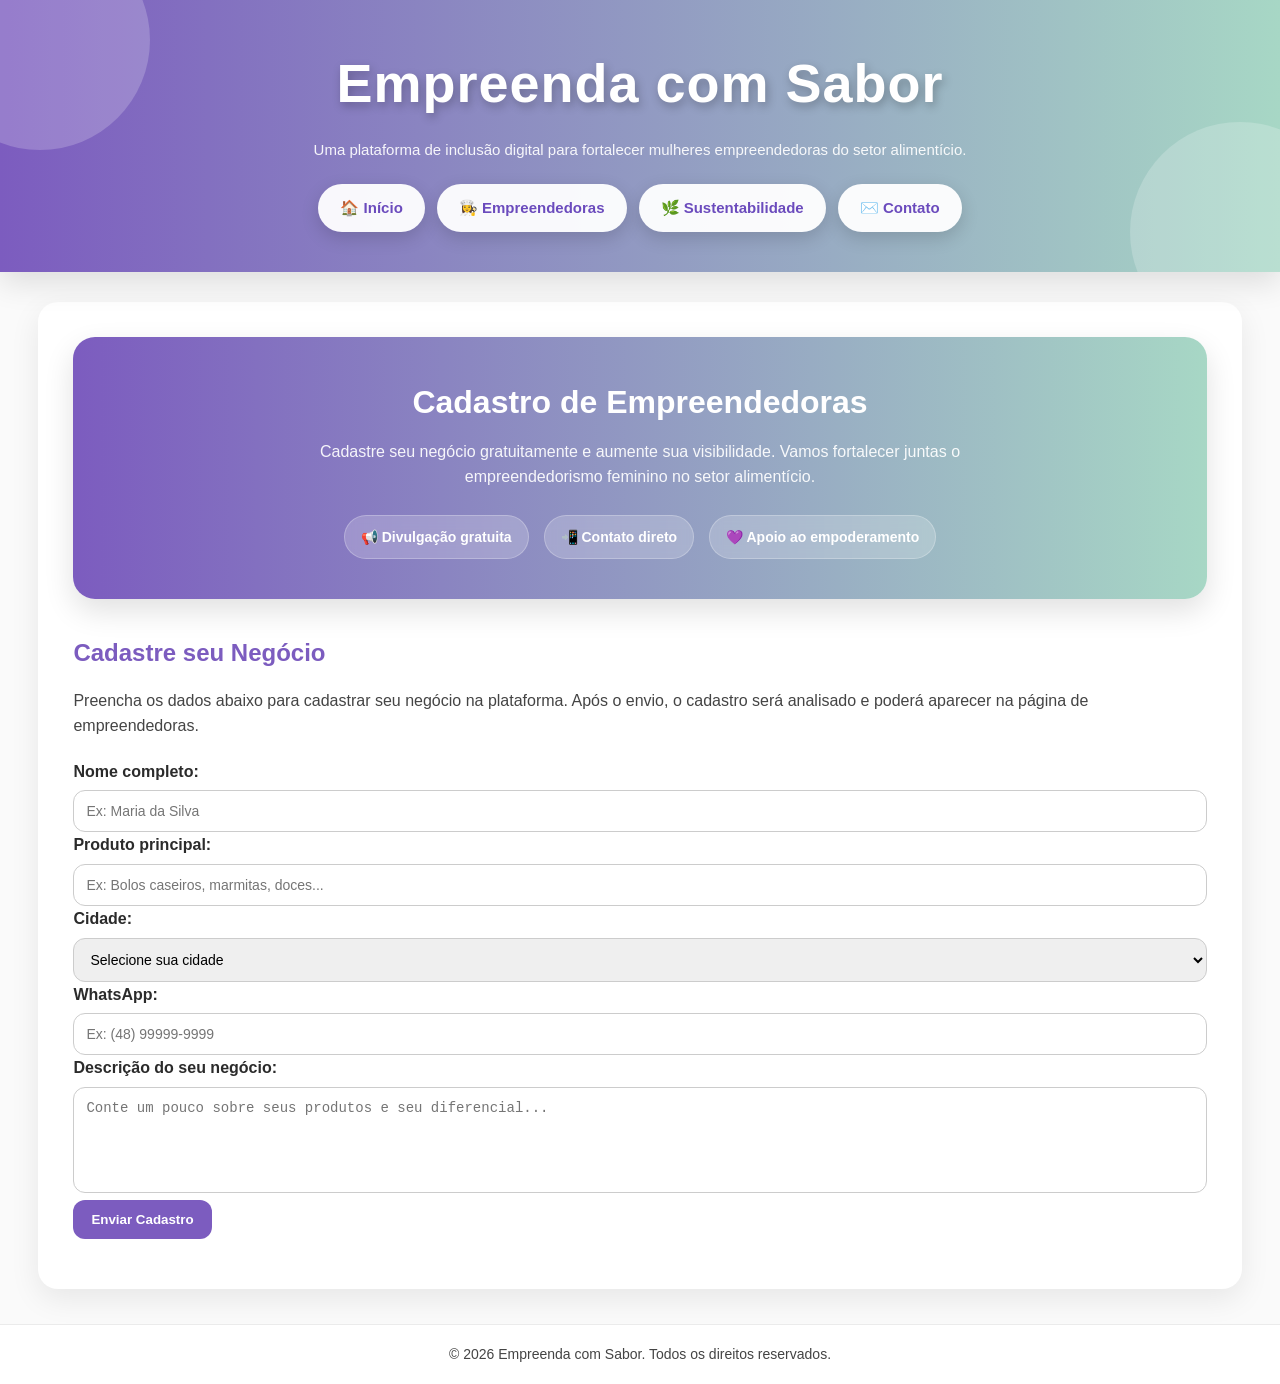
==== contato.html @ 9ca5a4f4 "Atualiza formulário de contato" ====
<!DOCTYPE html>
<html lang="pt-BR">

<head>
    <meta charset="UTF-8">
    <meta name="viewport" content="width=device-width, initial-scale=1.0">
    <title>Contato | Empreenda com Sabor</title>
    <link rel="stylesheet" href="css/style.css">

    <!-- Google analytics -->
    <script async src="https://www.googletagmanager.com/gtag/js?id=G-CT1S5TMFH6"></script>
    <script>
        window.dataLayer = window.dataLayer || [];
        function gtag() { dataLayer.push(arguments); }
        gtag('js', new Date());

        gtag('config', 'G-CT1S5TMFH6');
    </script>

</head>

<body>

    <!-- HEADER -->
    <header class="top-header">
        <div class="header-content">

            <div class="logo-area">
                <h1>Empreenda com Sabor</h1>
                <p>Uma plataforma de inclusão digital para fortalecer mulheres empreendedoras do setor alimentício.</p>
            </div>

            <nav class="menu">
                <a href="index.html">🏠 Início</a>
                <a href="empreendedoras.html">👩‍🍳 Empreendedoras</a>
                <a href="sustentabilidade.html">🌿 Sustentabilidade</a>
                <a href="contato.html">✉️ Contato</a>
            </nav>

        </div>
    </header>

    <!-- CONTEÚDO -->
    <main class="container">

        <section class="banner">

            <h2>Cadastro de Empreendedoras</h2>

            <p>
                Cadastre seu negócio gratuitamente e aumente sua visibilidade.
                Vamos fortalecer juntas o empreendedorismo feminino no setor alimentício.
            </p>

            <div class="banner-highlights">
                <span>📢 Divulgação gratuita</span>
                <span>📲 Contato direto</span>
                <span>💜 Apoio ao empoderamento</span>
            </div>

        </section>

        <h2>Cadastre seu Negócio</h2>

        <p>
            Preencha os dados abaixo para cadastrar seu negócio na plataforma.
            Após o envio, o cadastro será analisado e poderá aparecer na página de empreendedoras.
        </p>

        <form action="https://formsubmit.co/annadara182@gmail.com" method="POST">

            <label for="nome"><strong>Nome completo:</strong></label>
            <input type="text" id="nome" placeholder="Ex: Maria da Silva" required>

            <label for="produto"><strong>Produto principal:</strong></label>
            <input type="text" id="produto" placeholder="Ex: Bolos caseiros, marmitas, doces..." required>

            <label for="cidade"><strong>Cidade:</strong></label>
            <select id="cidade" required>
                <option value="">Selecione sua cidade</option>
                <option value="Palhoça">Palhoça</option>
                <option value="São José">São José</option>
                <option value="Florianópolis">Florianópolis</option>
                <option value="Outra">Outra (Colocar a cidade na descrição)</option>
            </select>

            <label for="telefone"><strong>WhatsApp:</strong></label>
            <input type="tel" id="telefone" placeholder="Ex: (48) 99999-9999" required minlength="10">

            <label for="descricao"><strong>Descrição do seu negócio:</strong></label>
            <textarea id="descricao" rows="5" placeholder="Conte um pouco sobre seus produtos e seu diferencial..."
                required></textarea>

            <button type="submit" class="btn">Enviar Cadastro</button>

        </form>

        <p id="mensagemSucesso" role="alert"></p>

    </main>

    <!-- FOOTER -->
    <footer class="site-footer">
        <p>© 2026 Empreenda com Sabor. Todos os direitos reservados.</p>
    </footer>

    <button id="btnTopo" aria-label="Voltar ao topo">↑</button>
    <script src="js/script.js"></script>

</body>

</html>
---- css/style.css ----
/* -- RESET -- */
* {
    margin: 0;
    padding: 0;
    box-sizing: border-box;
}

/* -- GERAL -- */
body {
    font-family: Arial, sans-serif;
    background-color: #FAFAFA;
    color: #2B2B2B;
    line-height: 1.6;
}

.container {
    width: 94%;
    max-width: 1300px;
    margin: 30px auto;
    background: white;
    padding: 35px;
    border-radius: 20px;
    box-shadow: 0px 10px 30px rgba(0, 0, 0, 0.08);
}

/* -- TIPOGRAFIA -- */
h2 {
    margin-bottom: 15px;
    color: #7C5CBF;
}

p {
    margin-bottom: 15px;
    color: #444;
}

ul {
    margin-left: 20px;
    margin-bottom: 15px;
}

/* -- HEADER -- */
.top-header {
    background: linear-gradient(to right, #7C5CBF, #A7D7C5);
    padding: 40px 20px;
    text-align: center;
    position: relative;
    overflow: hidden;
    box-shadow: 0px 10px 30px rgba(0, 0, 0, 0.12);
}

/* BOLAS DECORATIVAS */
.top-header::before,
.top-header::after {
    content: "";
    position: absolute;
    width: 220px;
    height: 220px;
    background: rgba(255, 255, 255, 0.20);
    border-radius: 50%;
}

.top-header::before {
    top: -70px;
    left: -70px;
}

.top-header::after {
    bottom: -70px;
    right: -70px;
}

.header-content {
    position: relative;
    z-index: 2;
}

.logo-area h1 {
    color: white;
    font-size: 54px;
    font-weight: bold;
    margin-bottom: 12px;
    letter-spacing: 1px;
    text-shadow: 2px 4px 10px rgba(0, 0, 0, 0.25);
}

.logo-area p {
    font-size: 15px;
    color: rgba(255, 255, 255, 0.92);
    max-width: 780px;
    margin: auto;
    margin-bottom: 22px;
}

/* -- MENU -- */
.menu {
    display: flex;
    justify-content: center;
    flex-wrap: wrap;
    gap: 12px;
}

.menu a {
    background: rgba(255, 255, 255, 0.95);
    color: #6b4bbd;
    text-decoration: none;
    font-weight: bold;
    padding: 12px 22px;
    border-radius: 30px;
    font-size: 15px;
    box-shadow: 0px 6px 18px rgba(0, 0, 0, 0.15);
    transition: 0.3s;
}

.menu a:hover {
    background: rgba(255, 255, 255, 1);
    transform: translateY(-2px);
}

.menu a:focus,
.btn:focus,
select:focus,
input:focus,
textarea:focus {
    outline: 3px solid #A7D7C5;
    outline-offset: 3px;
}

/* -- BOTÕES -- */
.btn {
    display: inline-block;
    background-color: #7C5CBF;
    color: white;
    padding: 12px 18px;
    border-radius: 12px;
    text-decoration: none;
    font-weight: bold;
    border: none;
    cursor: pointer;
    transition: 0.3s;
}

.btn:hover {
    background-color: #5f44a0;
    transform: scale(1.03);
}

/* botão transparente (hero/banner) */
.btn-outline {
    display: inline-block;
    padding: 12px 18px;
    border-radius: 12px;
    background: rgba(255, 255, 255, 0.18);
    border: 1px solid rgba(255, 255, 255, 0.35);
    color: white;
    font-weight: bold;
    text-decoration: none;
    cursor: pointer;
    transition: 0.3s;
    backdrop-filter: blur(6px);
}

.btn-outline:hover {
    background: rgba(255, 255, 255, 0.28);
    transform: scale(1.03);
}

/* -- HERO INDEX -- */
.hero-index {
    background: linear-gradient(to right, #7C5CBF, #A7D7C5);
    border-radius: 25px;
    padding: 55px;

    display: flex;
    justify-content: space-between;
    align-items: center;
    gap: 35px;

    color: white;
    margin-bottom: 45px;
    box-shadow: 0px 18px 40px rgba(0, 0, 0, 0.18);
    border: 6px solid rgba(255, 255, 255, 0.55);
}

.hero-index-text {
    flex: 1;
}

.hero-index-text h2 {
    font-size: 52px;
    margin-bottom: 18px;
    color: white;
    line-height: 1.15;
    text-shadow: 2px 4px 12px rgba(0, 0, 0, 0.25);
}

.hero-index-text p {
    font-size: 16px;
    line-height: 1.7;
    margin-bottom: 28px;
    color: rgba(255, 255, 255, 0.95);
}

.hero-buttons {
    display: flex;
    gap: 14px;
    flex-wrap: wrap;
}

/* botões do hero iguais */
.hero-buttons .btn {
    background: rgba(255, 255, 255, 0.18);
    border: 1px solid rgba(255, 255, 255, 0.35);
    backdrop-filter: blur(6px);
    color: white;
}

.hero-buttons .btn:hover {
    background: rgba(255, 255, 255, 0.30);
}

.hero-index-image {
    flex: 1;
    display: flex;
    justify-content: center;
}

.hero-index-image img {
    width: 100%;
    max-width: 420px;
    border-radius: 18px;
    object-fit: cover;
    background: white;
    padding: 10px;
    box-shadow: 0px 10px 26px rgba(0, 0, 0, 0.25);
}

/* -- SEÇÕES INTERNAS -- */
.hero {
    margin-top: 30px;
}

.hero-content h3 {
    font-size: 24px;
    margin-top: 35px;
    margin-bottom: 15px;
    color: #7C5CBF;
}

/* -- BANNER -- */
.banner {
    background: linear-gradient(to right, #7C5CBF, #A7D7C5);
    padding: 40px 30px;
    border-radius: 22px;
    text-align: center;
    color: white;
    width: 100%;
    box-shadow: 0px 12px 30px rgba(0, 0, 0, 0.12);
    margin-bottom: 35px;
}

.banner h2 {
    font-size: 32px;
    margin-bottom: 10px;
    color: white;
}

.banner p {
    font-size: 16px;
    max-width: 750px;
    margin: auto;
    color: rgba(255, 255, 255, 0.92);
}

.banner-highlights {
    margin-top: 25px;
    display: flex;
    justify-content: center;
    flex-wrap: wrap;
    gap: 15px;
}

.banner-highlights span {
    background: rgba(255, 255, 255, 0.20);
    border: 1px solid rgba(255, 255, 255, 0.25);
    padding: 10px 16px;
    border-radius: 30px;
    font-size: 14px;
    font-weight: bold;
    backdrop-filter: blur(6px);
}

/* -- CARDS PADRÃO -- */
.cards {
    display: grid;
    grid-template-columns: 1fr 1fr;
    gap: 18px;
    margin-top: 20px
}

.card {
    background: #ffffff;
    border-radius: 14px;
    padding: 18px;
    border: 1px solid #eee;
    box-shadow: 0px 6px 18px rgba(0, 0, 0, 0.08);
    transition: 0.3s;
}

.card:hover {
    transform: translateY(-4px);
    box-shadow: 0px 10px 22px rgba(0, 0, 0, 0.12);
}

.card h3 {
    color: #333;
    margin-bottom: 10px;
}

.card p {
    margin-bottom: 0;
    font-size: 14px;
    color: #444;
}

.card img {
    width: 100%;
    height: 280px;
    object-fit: cover;
    border-radius: 12px;
    margin-bottom: 12px;
}

.card .btn {
    width: 100%;
    text-align: center;
    margin-top: 12px;
}

/* -- LINHAS COM ÍCONES -- */
.info {
    display: flex;
    align-items: center;
    gap: 8px;
    font-size: 14px;
    margin-bottom: 6px;
}

/* -- BENEFÍCIOS (INDEX) -- */
.info-cards {
    display: grid;
    grid-template-columns: repeat(3, 1fr);
    gap: 18px;
    margin-bottom: 30px;
}

.info-card {
    background: #F8F4FF;
    border-radius: 16px;
    padding: 18px;
    box-shadow: 0px 8px 18px #2f6e5c;
    transition: 0.3s;
}

.info-card:hover {
    transform: translateY(-4px);
}

.info-card h4 {
    margin-bottom: 8px;
    color: #5f44a0;
}

/* -- DIGITAL SECTION -- */
.digital-section {
    margin-top: 40px;
    margin-bottom: 40px;
}

.section-description {
    margin-bottom: 25px;
}

.digital-cards {
    display: grid;
    grid-template-columns: repeat(2, 1fr);
    gap: 18px;
}

.digital-card {
    background: #F1FBF7;
    padding: 18px;
    border-radius: 16px;
    box-shadow: 0px 8px 18px rgba(0, 0, 0, 0.06);
    transition: 0.3s;
}

.digital-card:hover {
    transform: translateY(-4px);
}

.digital-card h3 {
    margin-bottom: 10px;
    color: #2f6e5c;
}

.digital-cta {
    margin-top: 30px;
    background: #F8F4FF;
    padding: 25px;
    border-radius: 18px;
    text-align: center;
    box-shadow: 0px 8px 18px rgba(0, 0, 0, 0.05);
}

/* -- PASSO A PASSO -- */
.steps {
    margin-top: 20px;
}

.step {
    display: flex;
    align-items: flex-start;
    gap: 15px;
    margin-bottom: 20px;
}

.step-number {
    background: #7C5CBF;
    color: white;
    width: 35px;
    height: 35px;
    border-radius: 50%;
    display: flex;
    align-items: center;
    justify-content: center;
    font-weight: bold;
}

/* -- CTA FINAL -- */
.cta {
    margin-top: 35px;
    padding: 25px;
    background: linear-gradient(to right, #7C5CBF, #A7D7C5);
    border-radius: 18px;
    color: white;
    text-align: center;
    box-shadow: 0px 10px 25px rgba(0, 0, 0, 0.15);
}

.cta h3 {
    color: white;
    margin-bottom: 10px;
}

/* -- SUSTENTABILIDADE -- */
.sustentabilidade-pratica {
    margin-top: 40px;
    margin-bottom: 40px;
}

.subtext {
    margin-bottom: 25px;
}

.pratica-cards {
    display: grid;
    grid-template-columns: repeat(3, 1fr);
    gap: 18px;
}

.pratica-card {
    background: #F1FBF7;
    padding: 18px;
    border-radius: 16px;
    box-shadow: 0px 8px 18px rgba(0, 0, 0, 0.06);
    transition: 0.3s;
}

.pratica-card:hover {
    transform: translateY(-4px);
}

.pratica-card h3 {
    margin-bottom: 10px;
    color: #2f6e5c;
}

.img-sustentabilidade {
    width: 100%;
    max-width: 900px;
    display: block;
    margin: 25px auto;
    border-radius: 18px;
    box-shadow: 0px 8px 22px rgba(0, 0, 0, 0.10);
}

/* -- FORMULÁRIOS -- */
select,
input,
textarea {
    width: 100%;
    padding: 12px;
    border-radius: 12px;
    border: 1px solid #ccc;
    margin-top: 6px;
    font-size: 14px;
}

form {
    margin-top: 20px;
}

textarea {
    resize: none;
}

#mensagemSucesso {
    margin-top: 15px;
    font-weight: bold;
    color: green;
}

/* -- BOTÃO TOPO -- */
#btnTopo {
    position: fixed;
    bottom: 20px;
    right: 20px;
    background: #7C5CBF;
    color: white;
    border: none;
    padding: 12px 14px;
    border-radius: 50%;
    cursor: pointer;
    font-size: 16px;
    display: none;
    box-shadow: 0px 4px 14px rgba(0, 0, 0, 0.20);
}

#btnTopo:hover {
    background: #5f44a0;
}

/* -- FOOTER -- */
.site-footer {
    background: #ffffff;
    text-align: center;
    padding: 18px 12px;
    margin-top: 35px;
    border-top: 1px solid rgba(0, 0, 0, 0.08);
    font-size: 14px;
    color: #555;
}

.site-footer p {
    margin: 0;
}

/* -- RESPONSIVO -- */
@media (max-width: 768px) {

    .container {
        padding: 25px;
    }

    .logo-area h1 {
        font-size: 34px;
    }

    .hero-index {
        flex-direction: column;
        text-align: center;
        padding: 35px;
    }

    .hero-index-text h2 {
        font-size: 32px;
    }

    .hero-buttons {
        justify-content: center;
    }

    .cards,
    .digital-cards,
    .info-cards,
    .testimonials,
    .pratica-cards {
        grid-template-columns: 1fr;
    }

    .banner h2 {
        font-size: 26px;
    }

    .img-sustentabilidade {
        max-width: 100%;
    }

     .menu a {
        padding: 14px 22px;
        font-size: 16px;
    }
}
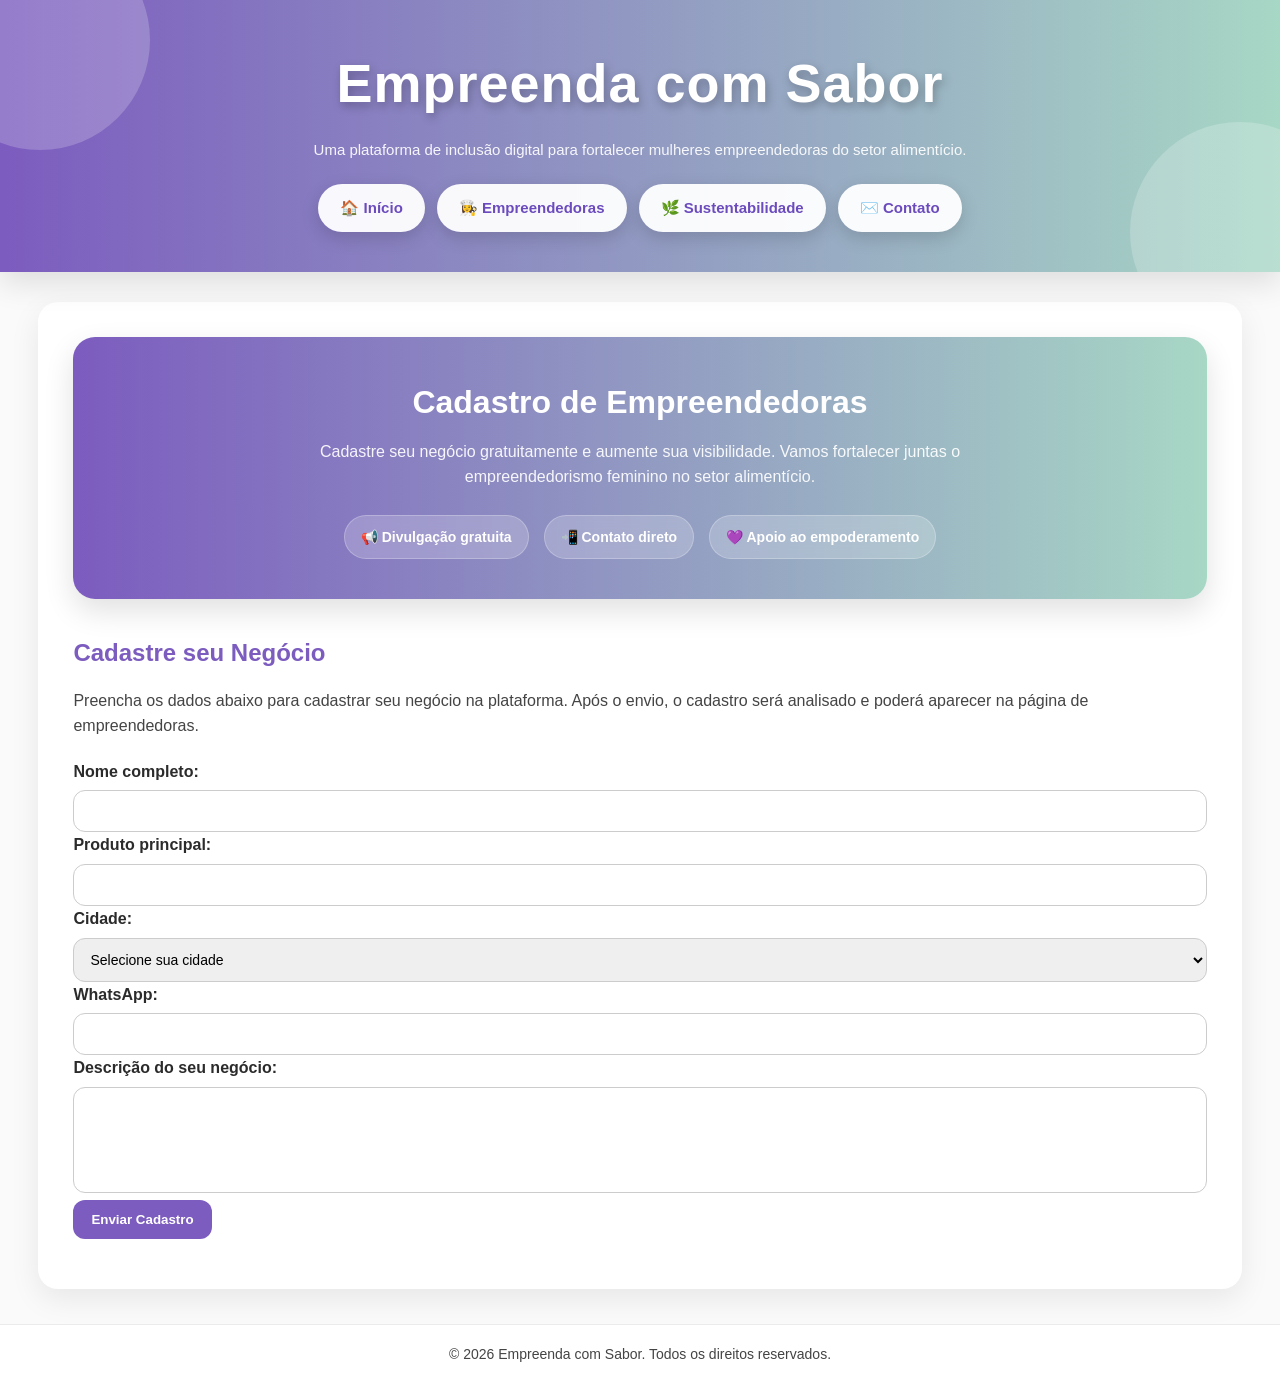
==== commit 7bdddf8e: "Atualiza formulário de contato" ====
--- a/contato.html
+++ b/contato.html
@@ -69,27 +69,32 @@
 
         <form action="https://formsubmit.co/annadara182@gmail.com" method="POST">
 
+            <!-- Impede captcha -->
+            <input type="hidden" name="_captcha" value="false">
+
+            <!-- Página de sucesso -->
+            <input type="hidden" name="_next" value="https://SEUSITE.com/obrigado.html">
+
             <label for="nome"><strong>Nome completo:</strong></label>
-            <input type="text" id="nome" placeholder="Ex: Maria da Silva" required>
+            <input type="text" id="nome" name="nome" required>
 
             <label for="produto"><strong>Produto principal:</strong></label>
-            <input type="text" id="produto" placeholder="Ex: Bolos caseiros, marmitas, doces..." required>
+            <input type="text" id="produto" name="produto" required>
 
             <label for="cidade"><strong>Cidade:</strong></label>
-            <select id="cidade" required>
+            <select id="cidade" name="cidade" required>
                 <option value="">Selecione sua cidade</option>
                 <option value="Palhoça">Palhoça</option>
                 <option value="São José">São José</option>
                 <option value="Florianópolis">Florianópolis</option>
-                <option value="Outra">Outra (Colocar a cidade na descrição)</option>
+                <option value="Outra">Outra</option>
             </select>
 
             <label for="telefone"><strong>WhatsApp:</strong></label>
-            <input type="tel" id="telefone" placeholder="Ex: (48) 99999-9999" required minlength="10">
+            <input type="tel" id="telefone" name="telefone" required>
 
             <label for="descricao"><strong>Descrição do seu negócio:</strong></label>
-            <textarea id="descricao" rows="5" placeholder="Conte um pouco sobre seus produtos e seu diferencial..."
-                required></textarea>
+            <textarea id="descricao" name="descricao" rows="5" required></textarea>
 
             <button type="submit" class="btn">Enviar Cadastro</button>
 
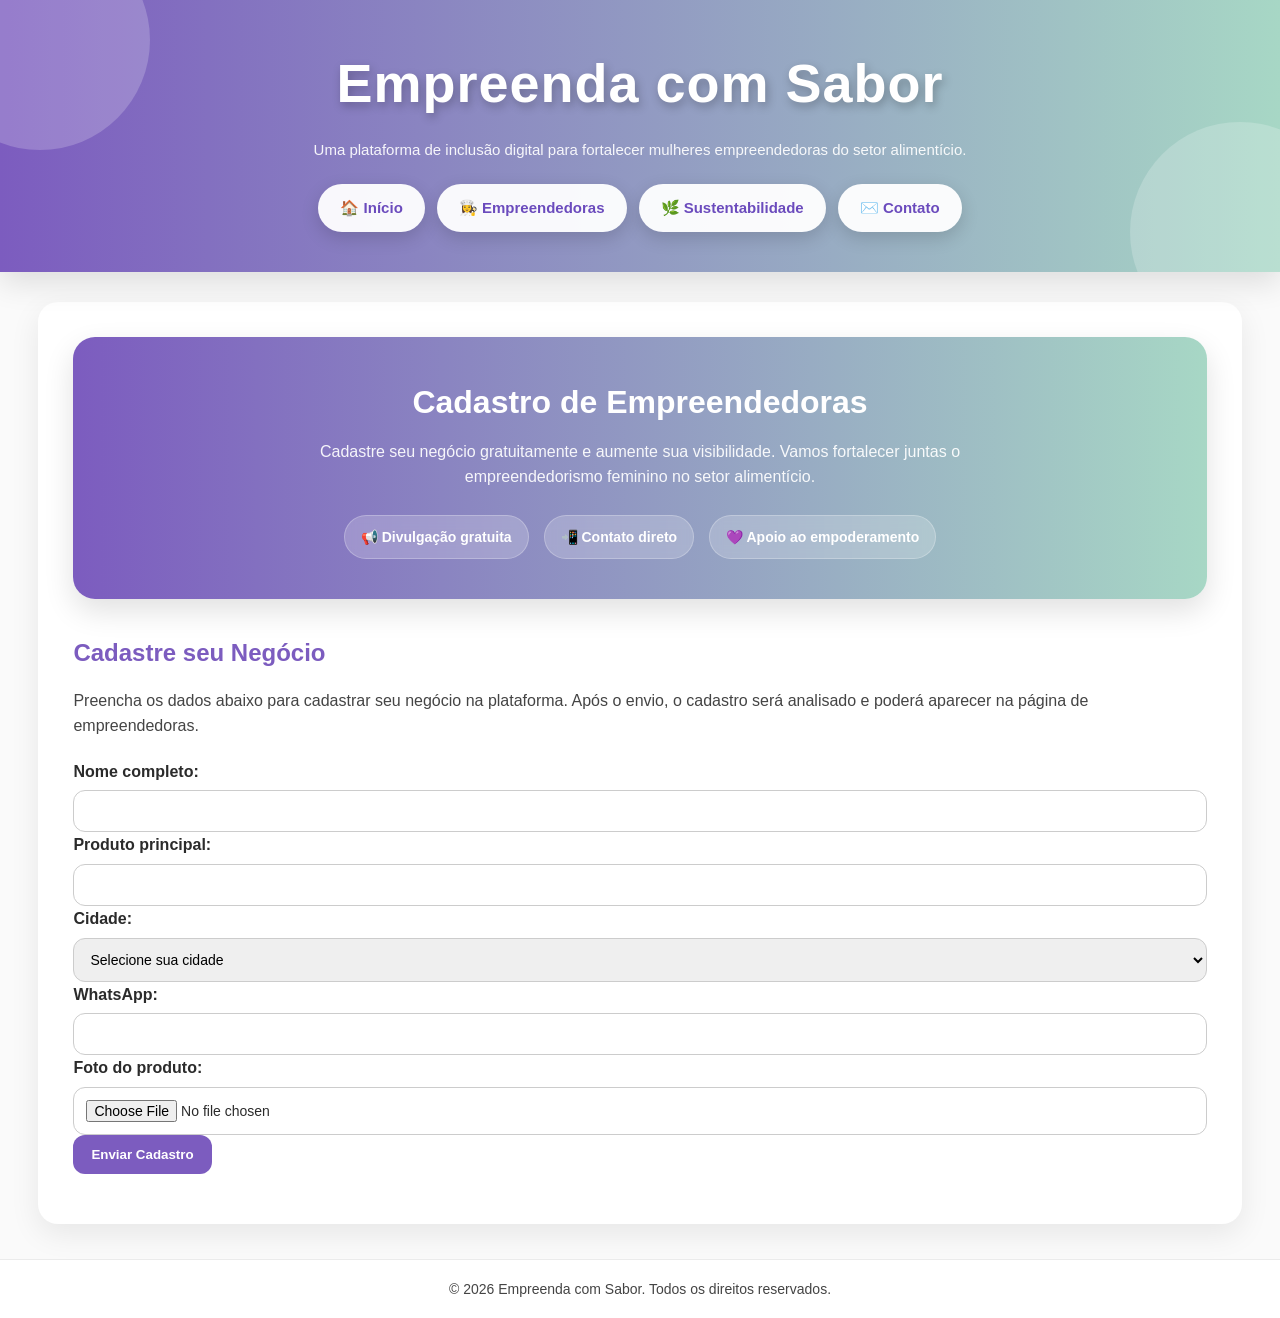
==== commit 5ac127ca: "Atualizçação do formulário" ====
--- a/contato.html
+++ b/contato.html
@@ -67,13 +67,14 @@
             Após o envio, o cadastro será analisado e poderá aparecer na página de empreendedoras.
         </p>
 
-        <form action="https://formsubmit.co/annadara182@gmail.com" method="POST">
+        <form action="https://formsubmit.co/annadara182@gmail.com" method="POST" enctype="multipart/form-data">
 
             <!-- Impede captcha -->
             <input type="hidden" name="_captcha" value="false">
 
             <!-- Página de sucesso -->
-            <input type="hidden" name="_next" value="https://SEUSITE.com/obrigado.html">
+            <input type="hidden" name="_next"
+                value="https://annadara182.github.io/atividade-extensionista.contato.html/">
 
             <label for="nome"><strong>Nome completo:</strong></label>
             <input type="text" id="nome" name="nome" required>
@@ -93,8 +94,8 @@
             <label for="telefone"><strong>WhatsApp:</strong></label>
             <input type="tel" id="telefone" name="telefone" required>
 
-            <label for="descricao"><strong>Descrição do seu negócio:</strong></label>
-            <textarea id="descricao" name="descricao" rows="5" required></textarea>
+            <label for="foto"><strong>Foto do produto:</strong></label>
+            <input type="file" id="foto" name="attachment" accept="image/*" required>
 
             <button type="submit" class="btn">Enviar Cadastro</button>
 
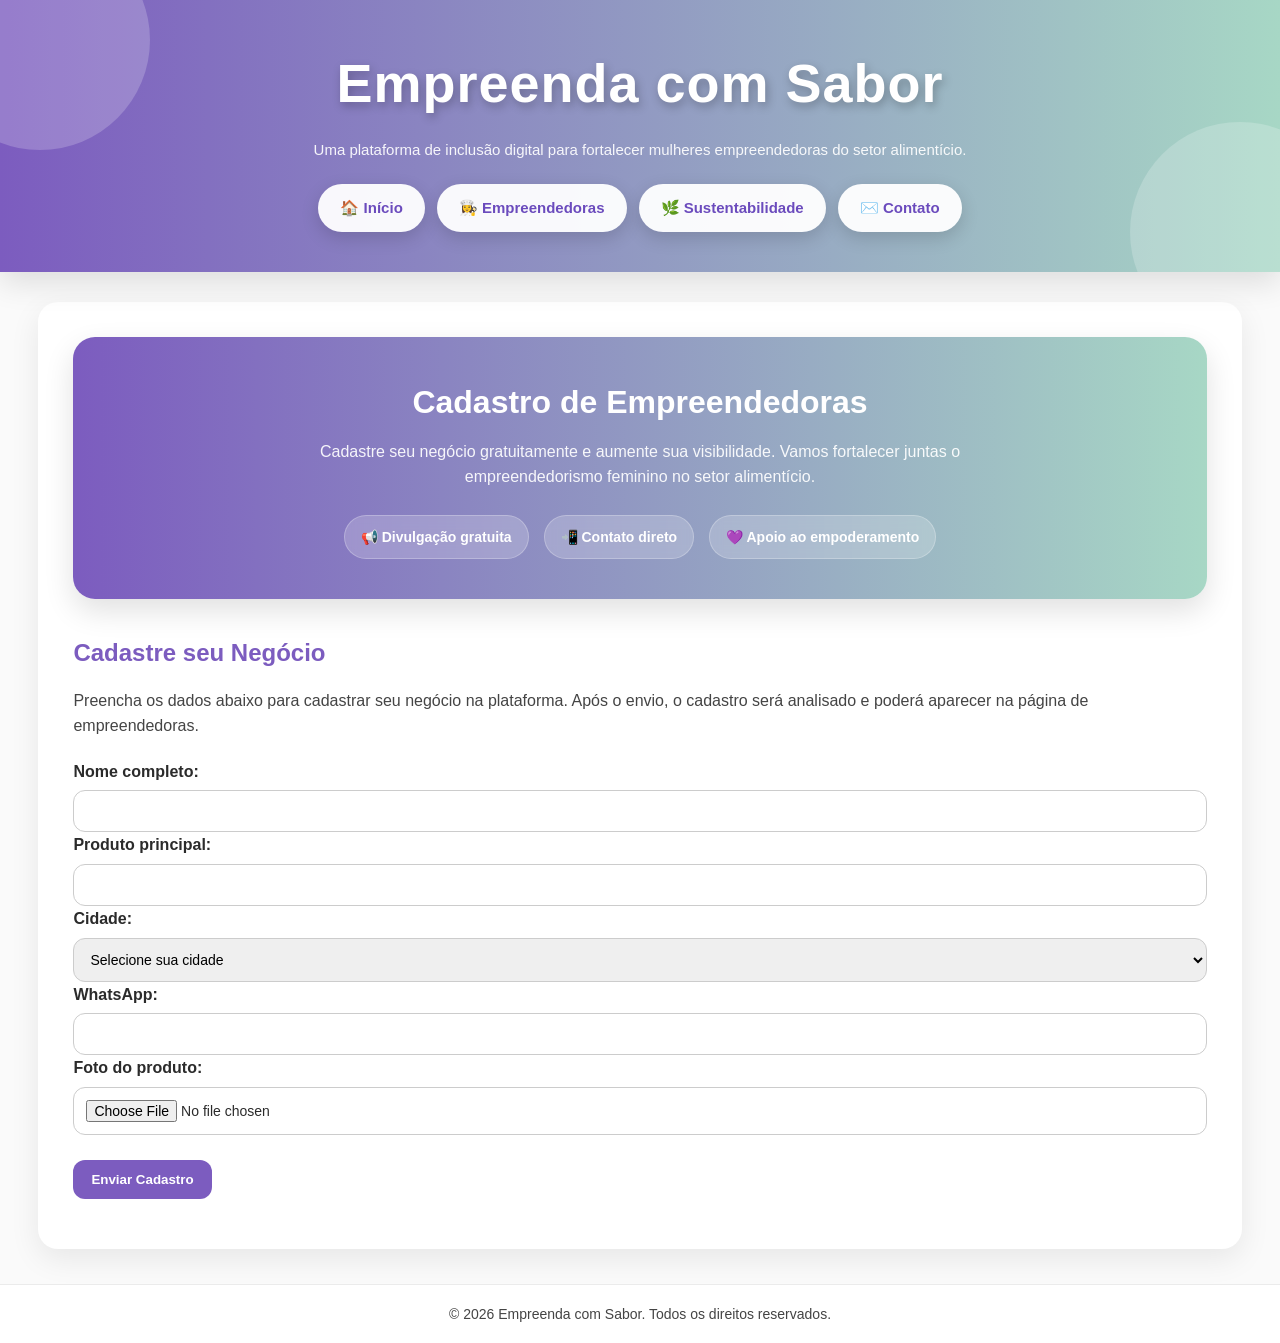
==== commit 14d08a38: "Atualizçação do formulário" ====
--- a/contato.html
+++ b/contato.html
@@ -74,7 +74,7 @@
 
             <!-- Página de sucesso -->
             <input type="hidden" name="_next"
-                value="https://annadara182.github.io/atividade-extensionista.contato.html/">
+                value="https://annadara182.github.io/atividade-extensionista.contato.html">
 
             <label for="nome"><strong>Nome completo:</strong></label>
             <input type="text" id="nome" name="nome" required>
--- a/css/style.css
+++ b/css/style.css
@@ -138,6 +138,7 @@
     border: none;
     cursor: pointer;
     transition: 0.3s;
+    margin-top: 25px;
 }
 
 .btn:hover {
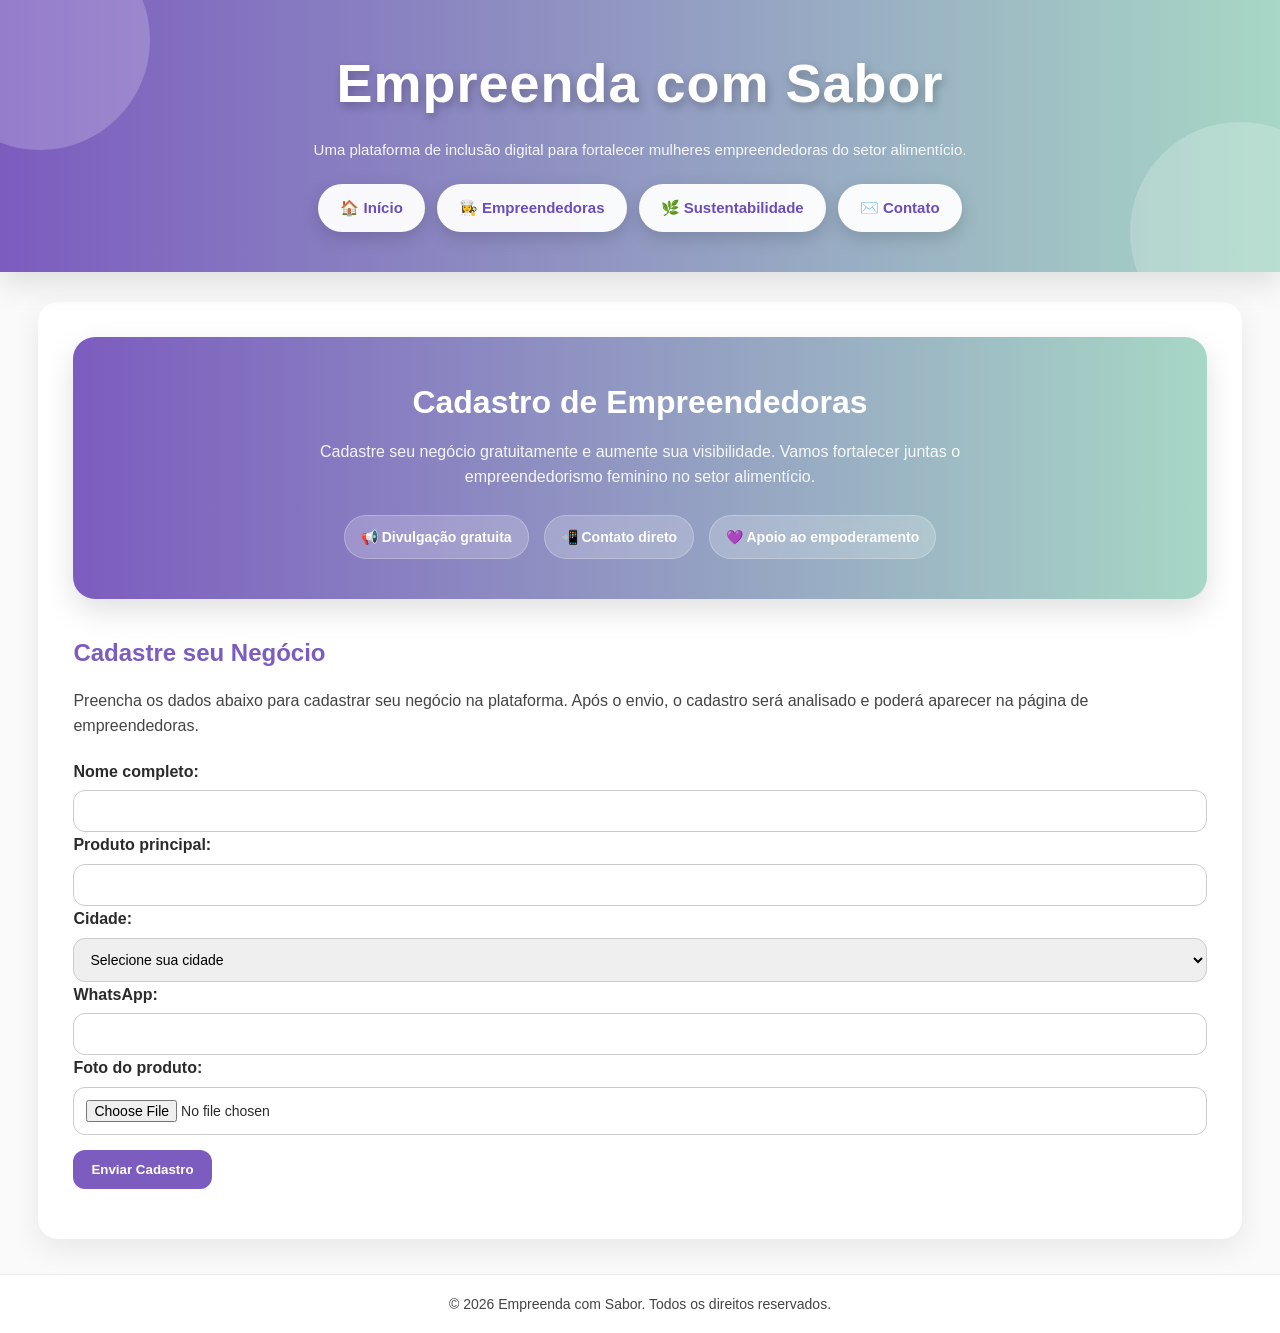
==== commit 15fbeb21: "Atualizçação do formulário" ====
--- a/contato.html
+++ b/contato.html
@@ -74,7 +74,7 @@
 
             <!-- Página de sucesso -->
             <input type="hidden" name="_next"
-                value="https://annadara182.github.io/atividade-extensionista.contato.html">
+                value="https://annadara182.github.io/atividade-extensionista/formulario.html">
 
             <label for="nome"><strong>Nome completo:</strong></label>
             <input type="text" id="nome" name="nome" required>
--- a/css/style.css
+++ b/css/style.css
@@ -138,7 +138,7 @@
     border: none;
     cursor: pointer;
     transition: 0.3s;
-    margin-top: 25px;
+    margin-top: 15px;
 }
 
 .btn:hover {
